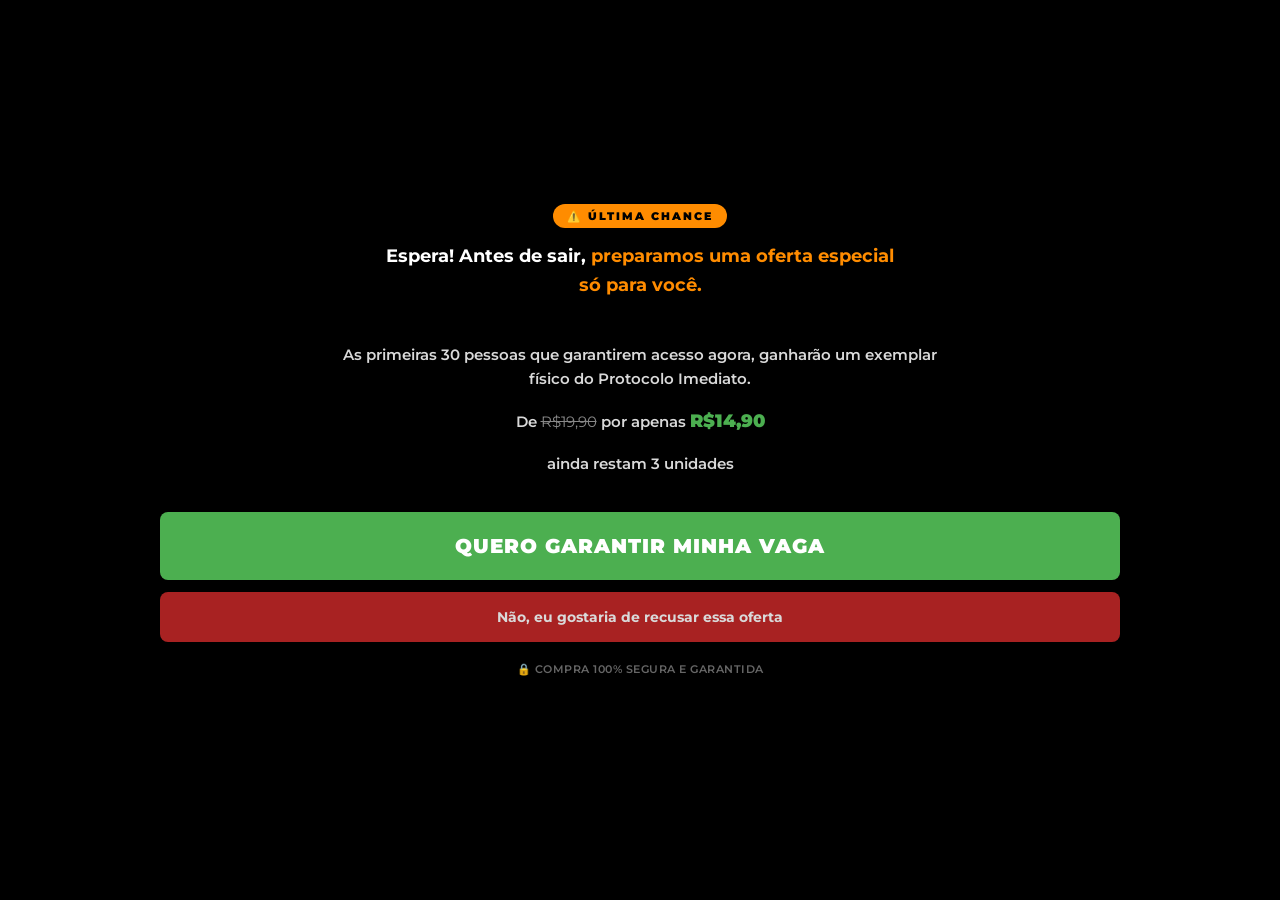
==== downsell.html @ 2a444af8 "feat: reescreve downsell com design preto e player VTurb do upsell3 Mesma oferta do upsell3 (Protoco" ====
<!DOCTYPE html>
<html lang="pt-BR">
<head>
    <meta charset="UTF-8">
    <meta name="viewport" content="width=device-width, initial-scale=1.0">
    <title>Última Chance — Oferta Especial</title>
    <link rel="preconnect" href="https://fonts.googleapis.com">
    <link rel="preconnect" href="https://fonts.gstatic.com" crossorigin>
    <link href="https://fonts.googleapis.com/css2?family=Montserrat:wght@400;600;700;800;900&family=Open+Sans:wght@400;600&display=swap" rel="stylesheet">

    <script type="text/javascript">
    (function(c,l,a,r,i,t,y){
        c[a]=c[a]||function(){(c[a].q=c[a].q||[]).push(arguments)};
        t=l.createElement(r);t.async=1;t.src="https://www.clarity.ms/tag/"+i;
        y=l.getElementsByTagName(r)[0];y.parentNode.insertBefore(t,y);
    })(window, document, "clarity", "script", "wrnmn7nr8g");
    </script>

    <script
    src="https://cdn.utmify.com.br/scripts/utms/latest.js"
    data-utmify-prevent-xcod-sck
    data-utmify-prevent-subids
    data-utmify-ignore-iframe
    data-utmify-is-cartpanda
    async
    defer
    ></script>

    <script>
    !function(f,b,e,v,n,t,s)
    {if(f.fbq)return;n=f.fbq=function(){n.callMethod?
    n.callMethod.apply(n,arguments):n.queue.push(arguments)};
    if(!f._fbq)f._fbq=n;n.push=n;n.loaded=!0;n.version='2.0';
    n.queue=[];t=b.createElement(e);t.async=!0;
    t.src=v;s=b.getElementsByTagName(e)[0];
    s.parentNode.insertBefore(t,s)}(window, document,'script',
    'https://connect.facebook.net/en_US/fbevents.js');
    fbq('init', '1735635544088538');
    fbq('track', 'PageView');
    </script>

    <style>
        *, *::before, *::after { margin: 0; padding: 0; box-sizing: border-box; }

        body {
            font-family: 'Montserrat', sans-serif;
            background: #000;
            color: #fff;
            min-height: 100vh;
            display: flex;
            flex-direction: column;
            align-items: center;
            justify-content: center;
            padding: 20px 16px 40px;
        }

        /* ── COPY TOPO ── */
        .ds-top {
            width: 100%;
            max-width: 600px;
            text-align: center;
            margin-bottom: 20px;
        }

        .ds-badge {
            display: inline-block;
            background: #FF8C00;
            color: #000;
            font-weight: 900;
            font-size: 11px;
            letter-spacing: 2px;
            text-transform: uppercase;
            padding: 5px 14px;
            border-radius: 20px;
            margin-bottom: 14px;
        }

        .ds-headline {
            font-size: clamp(15px, 4vw, 18px);
            font-weight: 700;
            color: #fff;
            line-height: 1.6;
        }

        .ds-headline .hl { color: #FF8C00; }

        /* ── VIDEO ── */
        .video-wrap {
            width: 100%;
            max-width: 400px;
            margin-bottom: 24px;
        }

        /* ── COPY BAIXO ── */
        .ds-copy {
            width: 100%;
            max-width: 600px;
            text-align: center;
            margin-bottom: 20px;
        }

        .ds-copy p {
            font-size: clamp(13px, 3.5vw, 15px);
            font-weight: 600;
            color: rgba(255,255,255,.85);
            line-height: 1.6;
            margin-bottom: 16px;
        }

        .ds-price {
            font-size: clamp(16px, 4.5vw, 20px);
            font-weight: 700;
            color: #fff;
            margin-bottom: 6px;
        }

        .ds-price s { color: #888; font-weight: 400; }
        .ds-price .price-new { color: #4CAF50; font-weight: 900; font-size: 1.2em; }

        .scarcity {
            font-size: clamp(13px, 3.5vw, 15px);
            font-weight: 800;
            color: #FF8C00;
            margin-bottom: 0;
        }

        /* ── CTA ── */
        .cta-wrap {
            width: 100%;
            max-width: 960px;
            text-align: center;
        }

        .btn-accept {
            display: flex;
            align-items: center;
            justify-content: center;
            width: 100%;
            background: #4CAF50;
            color: #fff;
            font-family: 'Montserrat', sans-serif;
            font-weight: 900;
            font-size: clamp(15px, 4vw, 20px);
            letter-spacing: 1px;
            text-transform: uppercase;
            padding: 22px 32px;
            border-radius: 8px;
            border: none;
            cursor: pointer;
            text-decoration: none;
            margin-bottom: 12px;
            transition: background .2s;
        }

        .btn-accept:hover { background: #43A047; }

        .btn-decline {
            display: block;
            width: 100%;
            background: #C62828;
            color: #fff;
            font-family: 'Montserrat', sans-serif;
            font-weight: 700;
            font-size: clamp(13px, 3.5vw, 14px);
            padding: 16px 24px;
            border-radius: 8px;
            border: none;
            cursor: pointer;
            text-decoration: none;
            margin-bottom: 20px;
            opacity: .85;
            transition: opacity .2s;
        }

        .btn-decline:hover { opacity: 1; }

        .ds-trust {
            font-size: 11px;
            color: #666;
            font-weight: 600;
            letter-spacing: .5px;
            text-transform: uppercase;
        }
    </style>
</head>
<body>

    <!-- TOPO -->
    <div class="ds-top">
        <div class="ds-badge">⚠️ ÚLTIMA CHANCE</div>
        <p class="ds-headline">
            Espera! Antes de sair, <span class="hl">preparamos uma oferta especial<br>só para você.</span>
        </p>
    </div>

    <!-- VIDEO -->
    <div class="video-wrap">
        <vturb-smartplayer id="vid-6a22087ae810778a42833f80" style="display: block; margin: 0 auto; width: 100%; max-width: 400px;"></vturb-smartplayer>
        <script type="text/javascript">
        var s=document.createElement("script");
        s.src="https://scripts.converteai.net/7077694b-d41d-4586-abe2-54253b1f5552/players/6a22087ae810778a42833f80/v4/player.js",
        s.async=!0,document.head.appendChild(s);
        </script>
    </div>

    <!-- COPY -->
    <div class="ds-copy">
        <p>As primeiras 30 pessoas que garantirem acesso agora, ganharão um exemplar físico do Protocolo Imediato.</p>
        <p class="ds-price">De <s>R$19,90</s> por apenas <span class="price-new">R$14,90</span></p>
        <p class="scarcity">ainda restam 3 unidades</p>
    </div>

    <!-- CTA -->
    <div class="cta-wrap">
        <a href="javascript:void(0)"
           onclick="redirectWithParams('https://mundoconhecimento.mycartpanda.com/checkout/182879391:1')"
           class="btn-accept">
            QUERO GARANTIR MINHA VAGA
        </a>
        <button class="btn-decline"
                onclick="redirectWithParams('#')">
            Não, eu gostaria de recusar essa oferta
        </button>
        <div class="ds-trust">🔒 Compra 100% Segura e Garantida</div>
    </div>

</body>

<script>
function redirectWithParams(destination) {
    const currentParams = window.location.search;
    if (!currentParams) {
        window.location.href = destination;
        return;
    }
    if (destination.includes("?")) {
        window.location.href = destination + "&" + currentParams.substring(1);
    } else {
        window.location.href = destination + currentParams;
    }
}
</script>
</html>
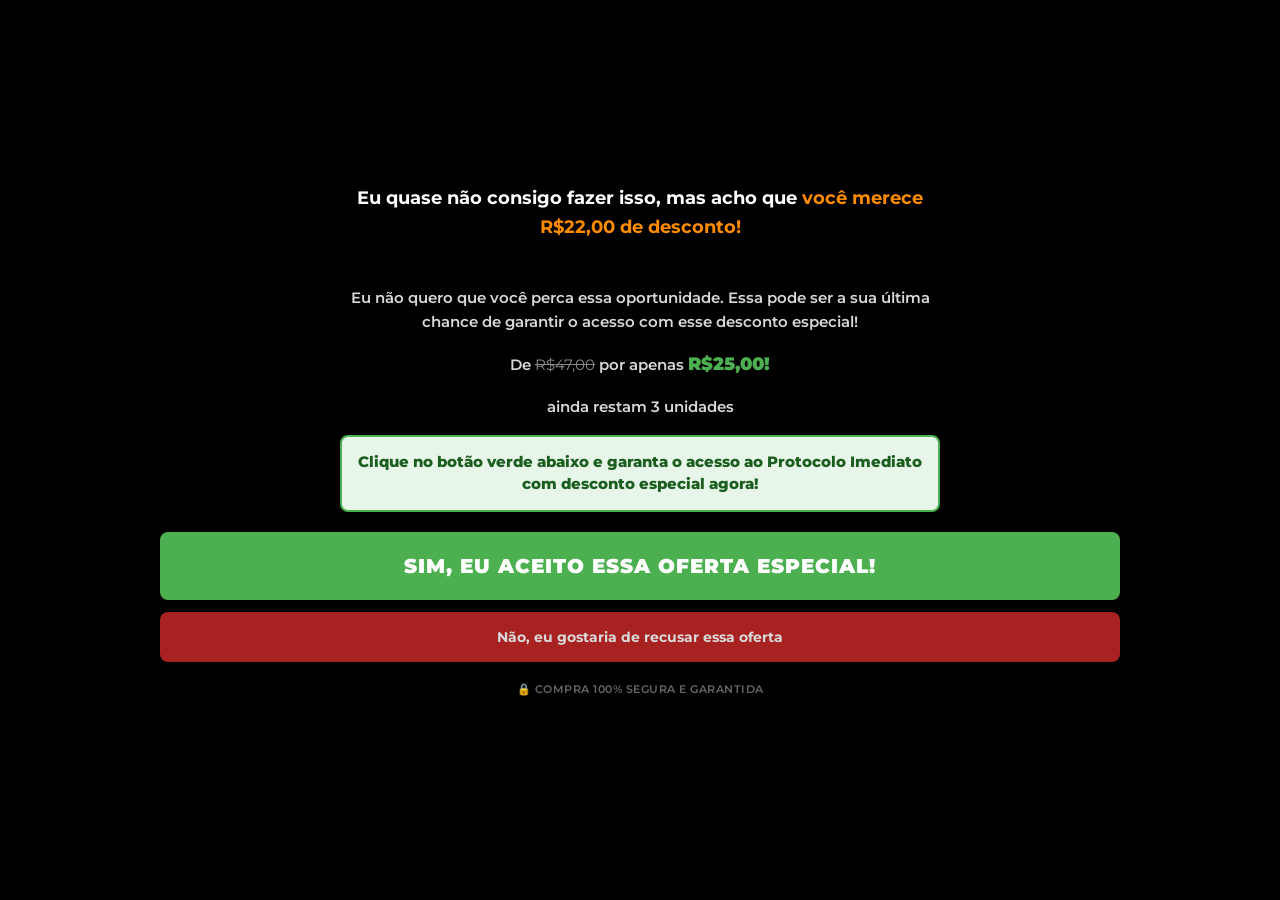
==== commit d3c0d138: "copy: atualiza downsell com copy estilo referencia e preco R$25 Headline sobre desconto, sub copy de" ====
--- a/downsell.html
+++ b/downsell.html
@@ -107,6 +107,18 @@
             margin-bottom: 16px;
         }
 
+        .ds-instruction {
+            background: #E8F5E9;
+            border: 2px solid #4CAF50;
+            border-radius: 8px;
+            padding: 14px 16px;
+            font-weight: 800;
+            font-size: clamp(13px, 3.5vw, 15px);
+            color: #1B5E20;
+            line-height: 1.5;
+            margin-top: 16px;
+        }
+
         .ds-price {
             font-size: clamp(16px, 4.5vw, 20px);
             font-weight: 700;
@@ -187,9 +199,8 @@
 
     <!-- TOPO -->
     <div class="ds-top">
-        <div class="ds-badge">⚠️ ÚLTIMA CHANCE</div>
         <p class="ds-headline">
-            Espera! Antes de sair, <span class="hl">preparamos uma oferta especial<br>só para você.</span>
+            Eu quase não consigo fazer isso, mas acho que <span class="hl">você merece R$22,00 de desconto!</span>
         </p>
     </div>
 
@@ -205,9 +216,12 @@
 
     <!-- COPY -->
     <div class="ds-copy">
-        <p>As primeiras 30 pessoas que garantirem acesso agora, ganharão um exemplar físico do Protocolo Imediato.</p>
-        <p class="ds-price">De <s>R$19,90</s> por apenas <span class="price-new">R$14,90</span></p>
+        <p>Eu não quero que você perca essa oportunidade. Essa pode ser a sua última chance de garantir o acesso com esse desconto especial!</p>
+        <p class="ds-price">De <s>R$47,00</s> por apenas <span class="price-new">R$25,00!</span></p>
         <p class="scarcity">ainda restam 3 unidades</p>
+        <div class="ds-instruction">
+            Clique no botão verde abaixo e garanta o acesso ao Protocolo Imediato com desconto especial agora!
+        </div>
     </div>
 
     <!-- CTA -->
@@ -215,7 +229,7 @@
         <a href="javascript:void(0)"
            onclick="redirectWithParams('https://mundoconhecimento.mycartpanda.com/checkout/182879391:1')"
            class="btn-accept">
-            QUERO GARANTIR MINHA VAGA
+            Sim, eu aceito essa oferta especial!
         </a>
         <button class="btn-decline"
                 onclick="redirectWithParams('#')">
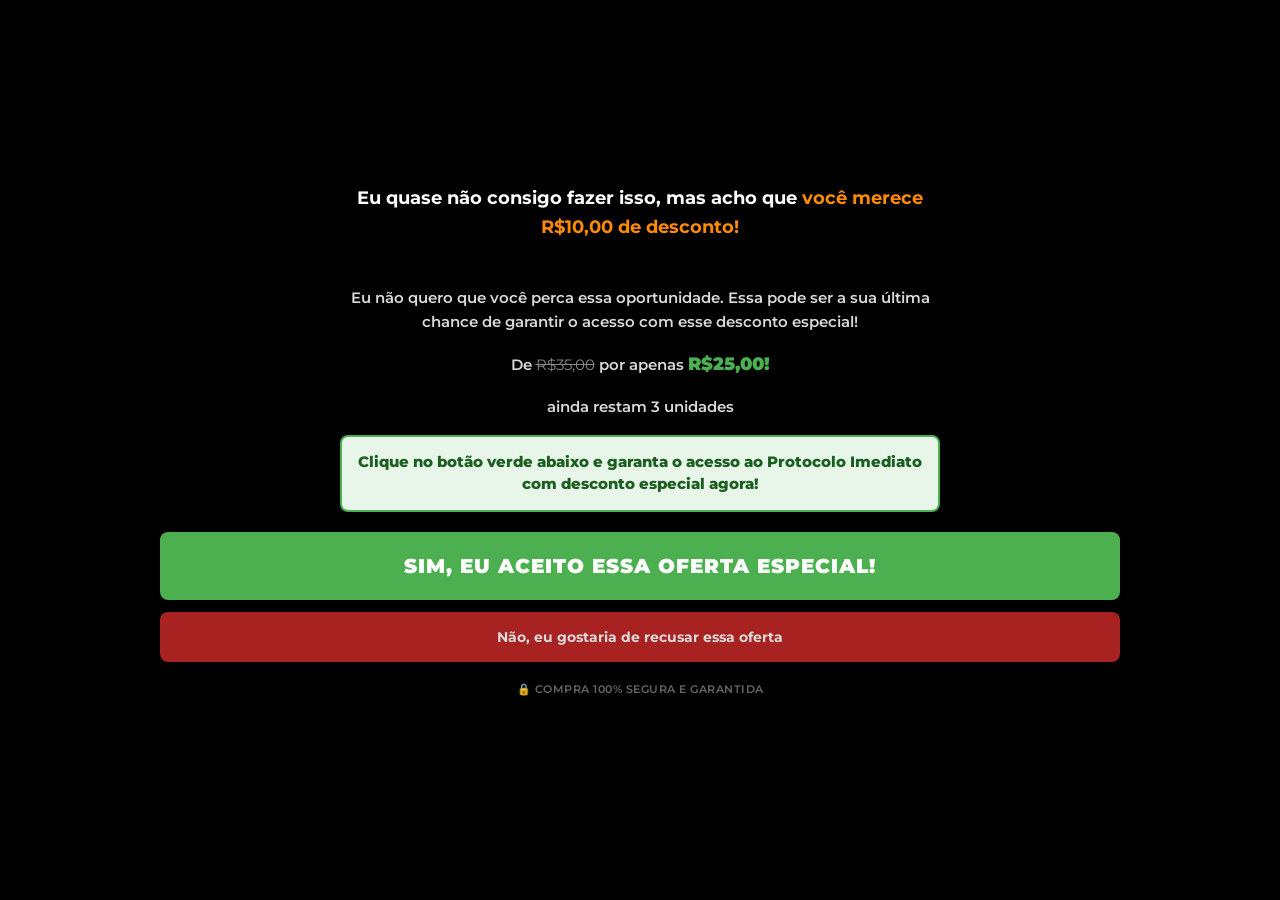
==== commit 17d90592: "fix: adiciona link do botao nao quero no downsell Co-Authored-By: Claude Sonnet 4.6 <noreply@anthrop" ====
--- a/downsell.html
+++ b/downsell.html
@@ -200,7 +200,7 @@
     <!-- TOPO -->
     <div class="ds-top">
         <p class="ds-headline">
-            Eu quase não consigo fazer isso, mas acho que <span class="hl">você merece R$22,00 de desconto!</span>
+            Eu quase não consigo fazer isso, mas acho que <span class="hl">você merece R$10,00 de desconto!</span>
         </p>
     </div>
 
@@ -217,7 +217,7 @@
     <!-- COPY -->
     <div class="ds-copy">
         <p>Eu não quero que você perca essa oportunidade. Essa pode ser a sua última chance de garantir o acesso com esse desconto especial!</p>
-        <p class="ds-price">De <s>R$47,00</s> por apenas <span class="price-new">R$25,00!</span></p>
+        <p class="ds-price">De <s>R$35,00</s> por apenas <span class="price-new">R$25,00!</span></p>
         <p class="scarcity">ainda restam 3 unidades</p>
         <div class="ds-instruction">
             Clique no botão verde abaixo e garanta o acesso ao Protocolo Imediato com desconto especial agora!
@@ -227,12 +227,12 @@
     <!-- CTA -->
     <div class="cta-wrap">
         <a href="javascript:void(0)"
-           onclick="redirectWithParams('https://mundoconhecimento.mycartpanda.com/checkout/182879391:1')"
+           onclick="redirectWithParams('https://mundoconhecimento.mycartpanda.com/checkout/184082125:1')"
            class="btn-accept">
             Sim, eu aceito essa oferta especial!
         </a>
         <button class="btn-decline"
-                onclick="redirectWithParams('#')">
+                onclick="redirectWithParams('https://www.admin.husky-app.com/app/MTc4MDUzNjA5ODM0OQ==')">
             Não, eu gostaria de recusar essa oferta
         </button>
         <div class="ds-trust">🔒 Compra 100% Segura e Garantida</div>
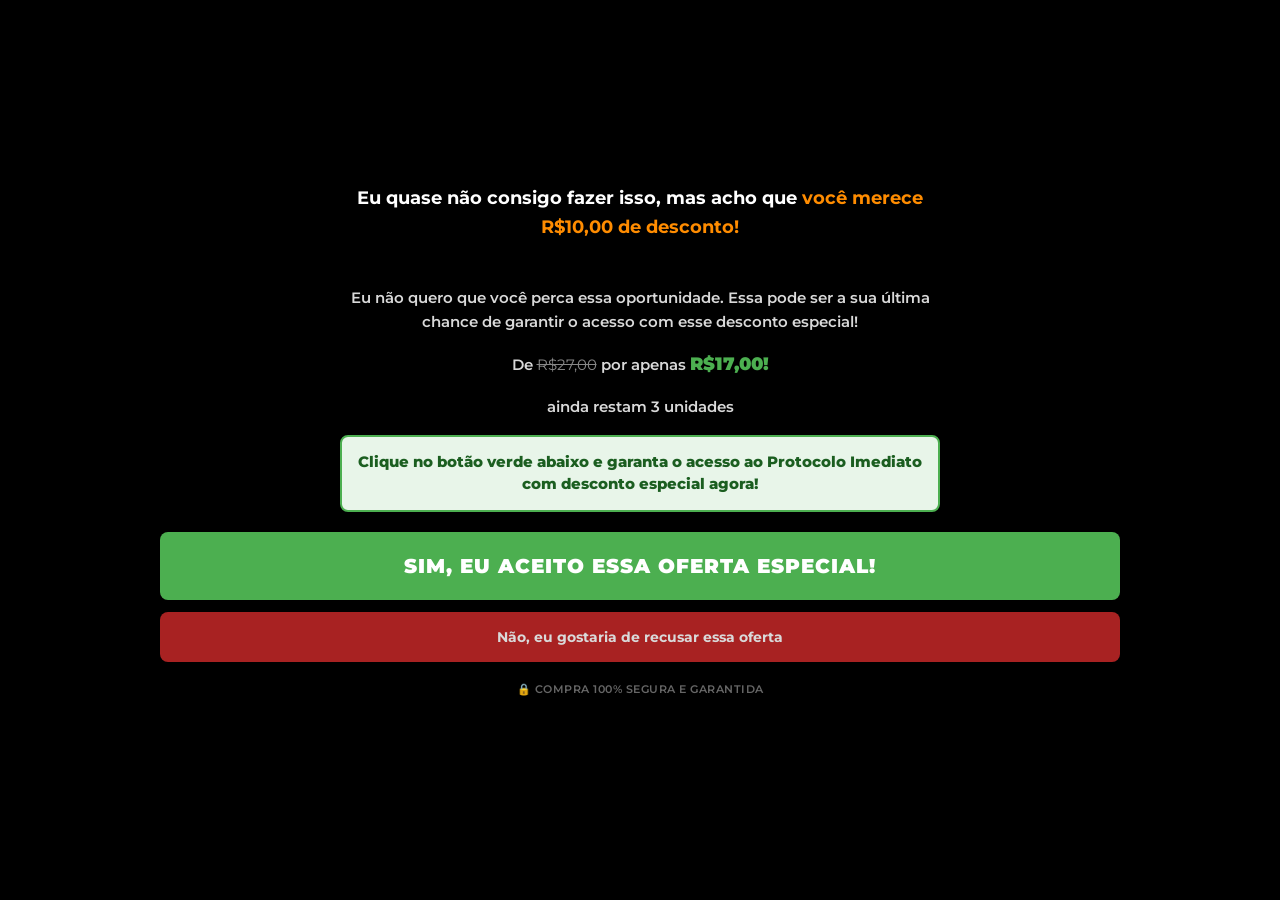
==== commit 1e4cceca: "fix: atualiza preco do downsell para de R$27 por R$17 Co-Authored-By: Claude Sonnet 4.6 <noreply@ant" ====
--- a/downsell.html
+++ b/downsell.html
@@ -217,7 +217,7 @@
     <!-- COPY -->
     <div class="ds-copy">
         <p>Eu não quero que você perca essa oportunidade. Essa pode ser a sua última chance de garantir o acesso com esse desconto especial!</p>
-        <p class="ds-price">De <s>R$35,00</s> por apenas <span class="price-new">R$25,00!</span></p>
+        <p class="ds-price">De <s>R$27,00</s> por apenas <span class="price-new">R$17,00!</span></p>
         <p class="scarcity">ainda restam 3 unidades</p>
         <div class="ds-instruction">
             Clique no botão verde abaixo e garanta o acesso ao Protocolo Imediato com desconto especial agora!
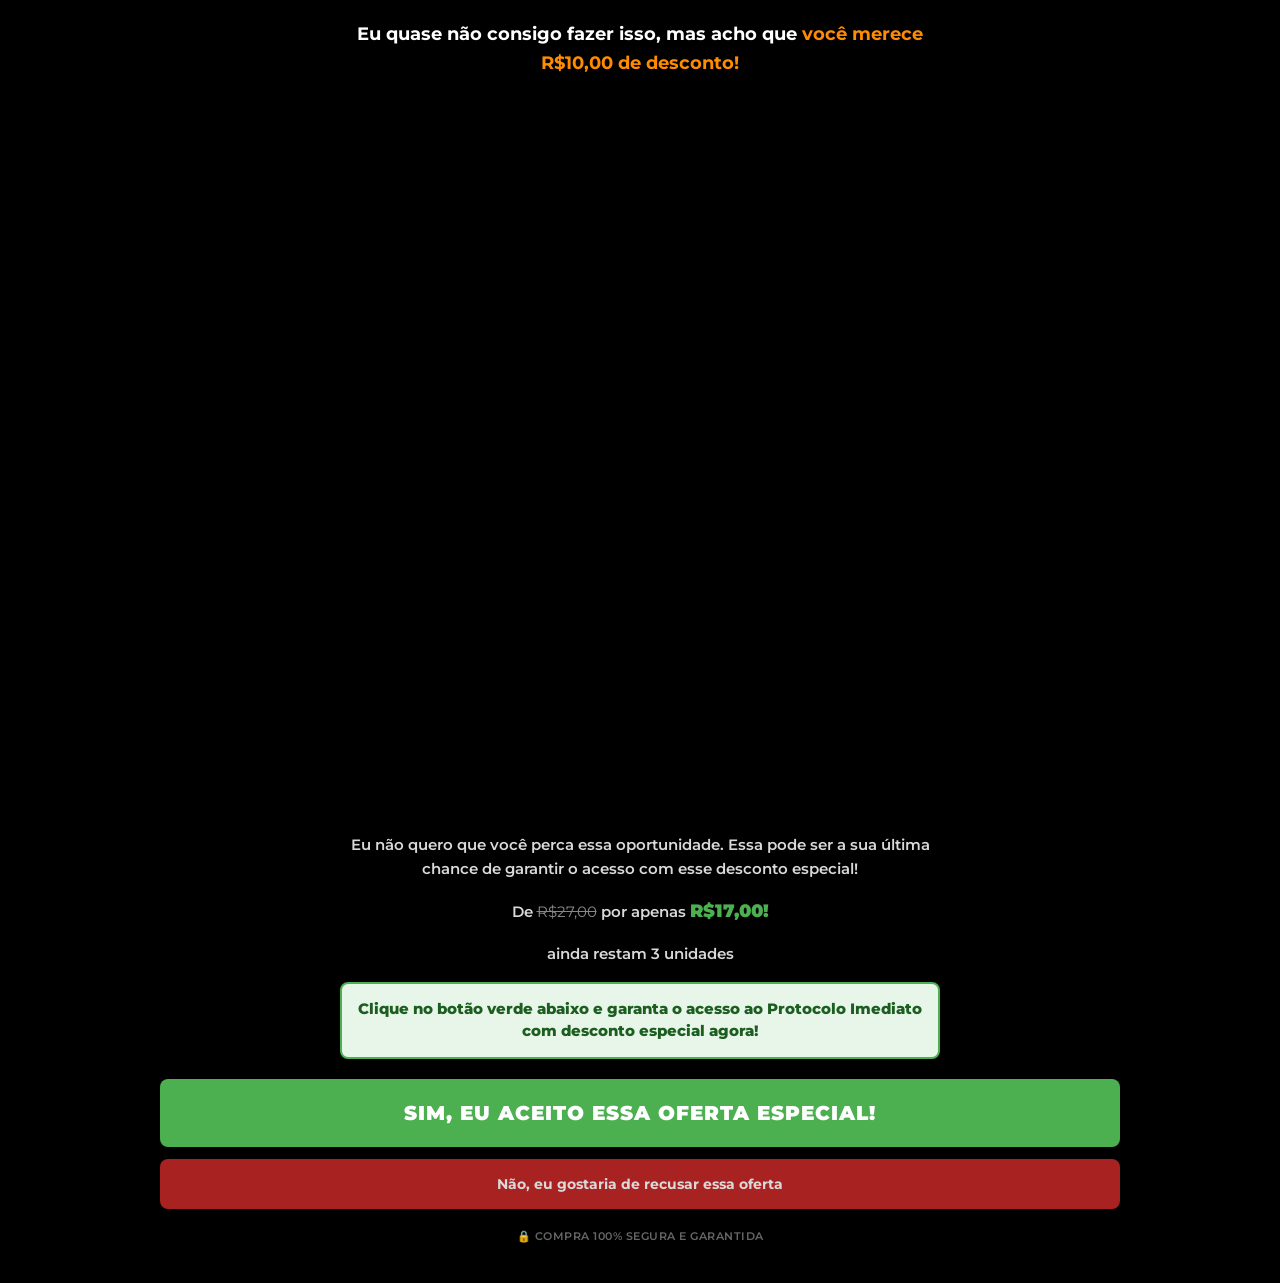
==== commit 062ab4e9: "feat: troca player VTurb pelo Panda Video no upsell3 e downsell Co-Authored-By: Claude Sonnet 4.6 <n" ====
--- a/downsell.html
+++ b/downsell.html
@@ -206,12 +206,7 @@
 
     <!-- VIDEO -->
     <div class="video-wrap">
-        <vturb-smartplayer id="vid-6a22087ae810778a42833f80" style="display: block; margin: 0 auto; width: 100%; max-width: 400px;"></vturb-smartplayer>
-        <script type="text/javascript">
-        var s=document.createElement("script");
-        s.src="https://scripts.converteai.net/7077694b-d41d-4586-abe2-54253b1f5552/players/6a22087ae810778a42833f80/v4/player.js",
-        s.async=!0,document.head.appendChild(s);
-        </script>
+        <iframe id="panda-e03f7c55-e1c8-4efd-8e71-3e816af6c840" src="https://player-vz-681c54dc-4ba.tv.pandavideo.com.br/embed/?v=e03f7c55-e1c8-4efd-8e71-3e816af6c840" style="border:none; display:block; margin:0 auto; width:100%; max-width:400px; aspect-ratio:9/16;" allow="accelerometer;gyroscope;autoplay;encrypted-media;picture-in-picture" allowfullscreen="true" fetchpriority="high"></iframe>
     </div>
 
     <!-- COPY -->
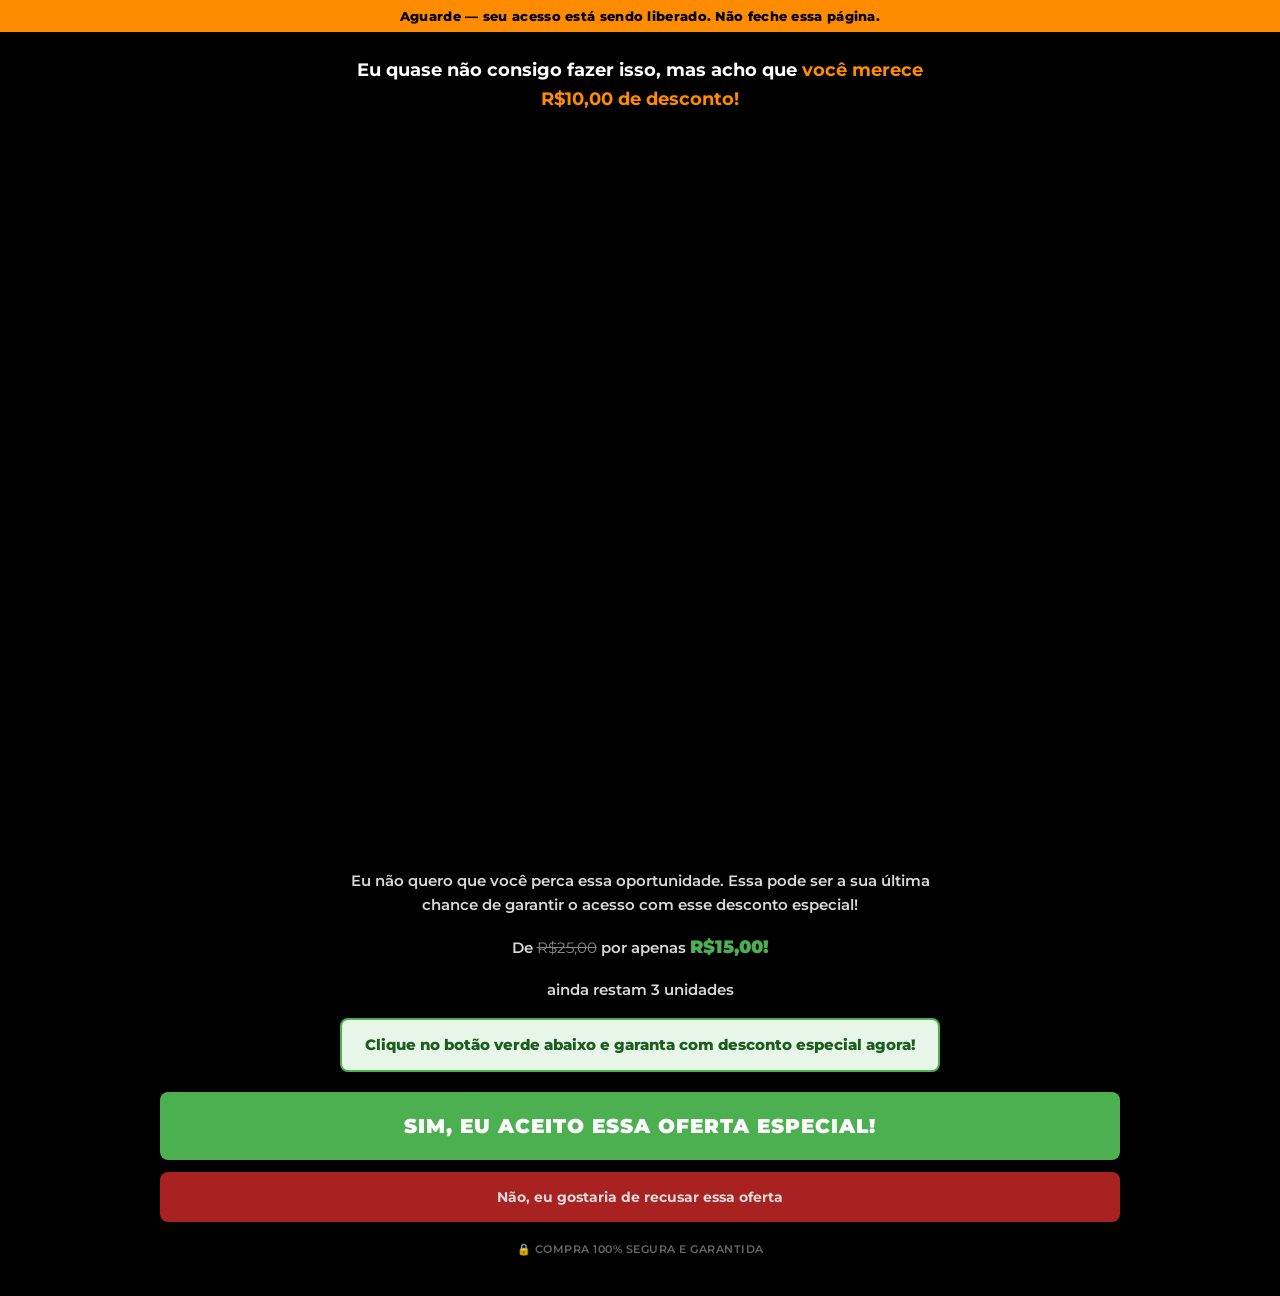
==== commit 33dbbb1f: "feat: adiciona faixa fixa no topo do upsell3 e downsell Faixa laranja com texto "Aguarde - seu acess" ====
--- a/downsell.html
+++ b/downsell.html
@@ -42,6 +42,22 @@
     <style>
         *, *::before, *::after { margin: 0; padding: 0; box-sizing: border-box; }
 
+        .top-bar {
+            position: fixed;
+            top: 0;
+            left: 0;
+            width: 100%;
+            background: #FF8C00;
+            color: #000;
+            font-family: 'Montserrat', sans-serif;
+            font-weight: 800;
+            font-size: clamp(11px, 3vw, 13px);
+            text-align: center;
+            padding: 8px 16px;
+            z-index: 999;
+            letter-spacing: .3px;
+        }
+
         body {
             font-family: 'Montserrat', sans-serif;
             background: #000;
@@ -51,7 +67,7 @@
             flex-direction: column;
             align-items: center;
             justify-content: center;
-            padding: 20px 16px 40px;
+            padding: 56px 16px 40px;
         }
 
         /* ── COPY TOPO ── */
@@ -197,6 +213,8 @@
 </head>
 <body>
 
+    <div class="top-bar">Aguarde — seu acesso está sendo liberado. Não feche essa página.</div>
+
     <!-- TOPO -->
     <div class="ds-top">
         <p class="ds-headline">
@@ -212,10 +230,10 @@
     <!-- COPY -->
     <div class="ds-copy">
         <p>Eu não quero que você perca essa oportunidade. Essa pode ser a sua última chance de garantir o acesso com esse desconto especial!</p>
-        <p class="ds-price">De <s>R$27,00</s> por apenas <span class="price-new">R$17,00!</span></p>
+        <p class="ds-price">De <s>R$25,00</s> por apenas <span class="price-new">R$15,00!</span></p>
         <p class="scarcity">ainda restam 3 unidades</p>
         <div class="ds-instruction">
-            Clique no botão verde abaixo e garanta o acesso ao Protocolo Imediato com desconto especial agora!
+            Clique no botão verde abaixo e garanta com desconto especial agora!
         </div>
     </div>
 
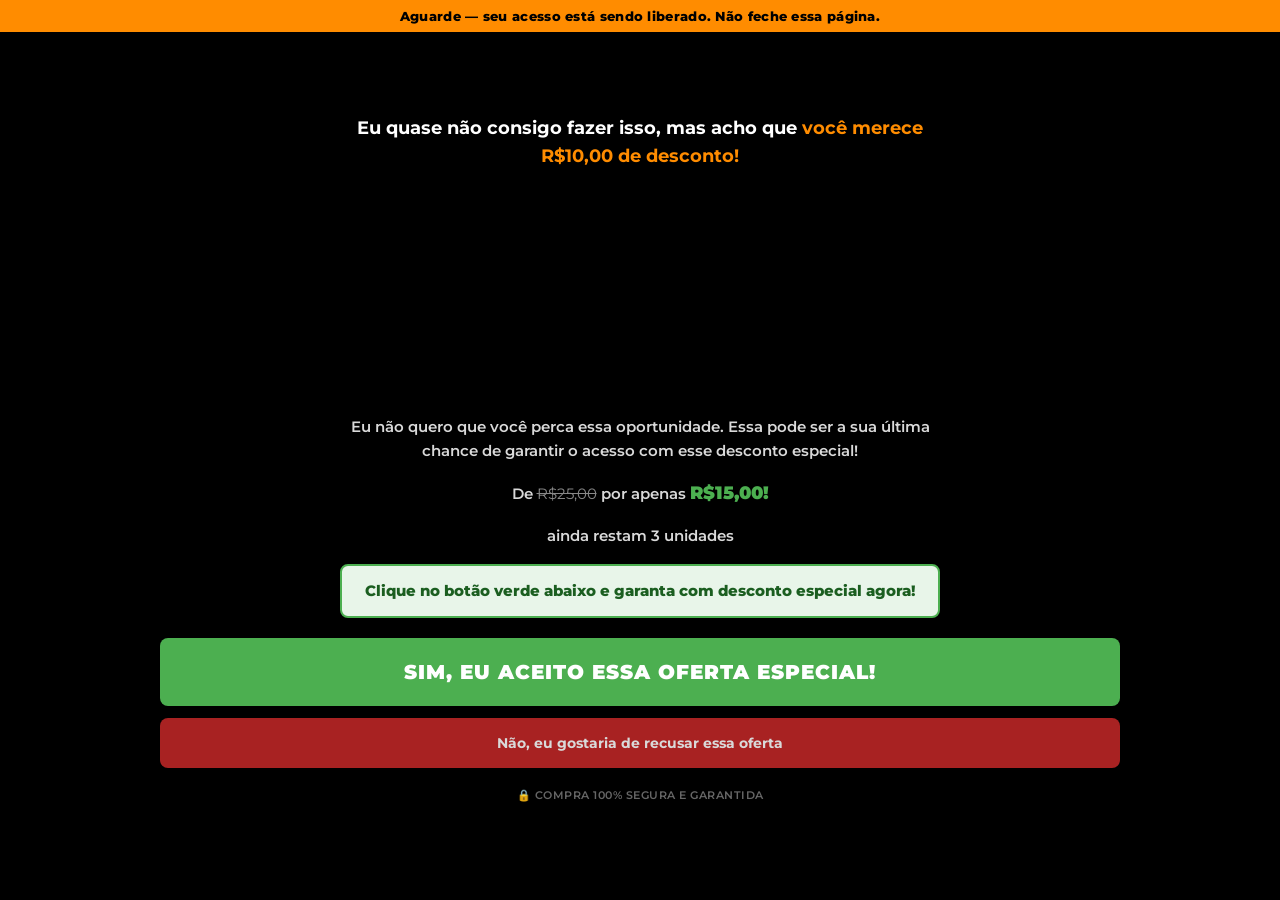
==== commit 3236410a: "feat: troca video do upsell3 e downsell pelo novo Panda Video Novo video 2cb3abec (landscape 2:1) su" ====
--- a/downsell.html
+++ b/downsell.html
@@ -224,7 +224,7 @@
 
     <!-- VIDEO -->
     <div class="video-wrap">
-        <iframe id="panda-e03f7c55-e1c8-4efd-8e71-3e816af6c840" src="https://player-vz-681c54dc-4ba.tv.pandavideo.com.br/embed/?v=e03f7c55-e1c8-4efd-8e71-3e816af6c840" style="border:none; display:block; margin:0 auto; width:100%; max-width:400px; aspect-ratio:9/16;" allow="accelerometer;gyroscope;autoplay;encrypted-media;picture-in-picture" allowfullscreen="true" fetchpriority="high"></iframe>
+        <iframe id="panda-2cb3abec-c5c1-425f-80e7-6630378cd534" src="https://player-vz-681c54dc-4ba.tv.pandavideo.com.br/embed/?v=2cb3abec-c5c1-425f-80e7-6630378cd534" style="border:none; display:block; margin:0 auto; width:100%; max-width:720px; aspect-ratio:2/1;" allow="accelerometer;gyroscope;autoplay;encrypted-media;picture-in-picture" allowfullscreen="true" fetchpriority="high"></iframe>
     </div>
 
     <!-- COPY -->
